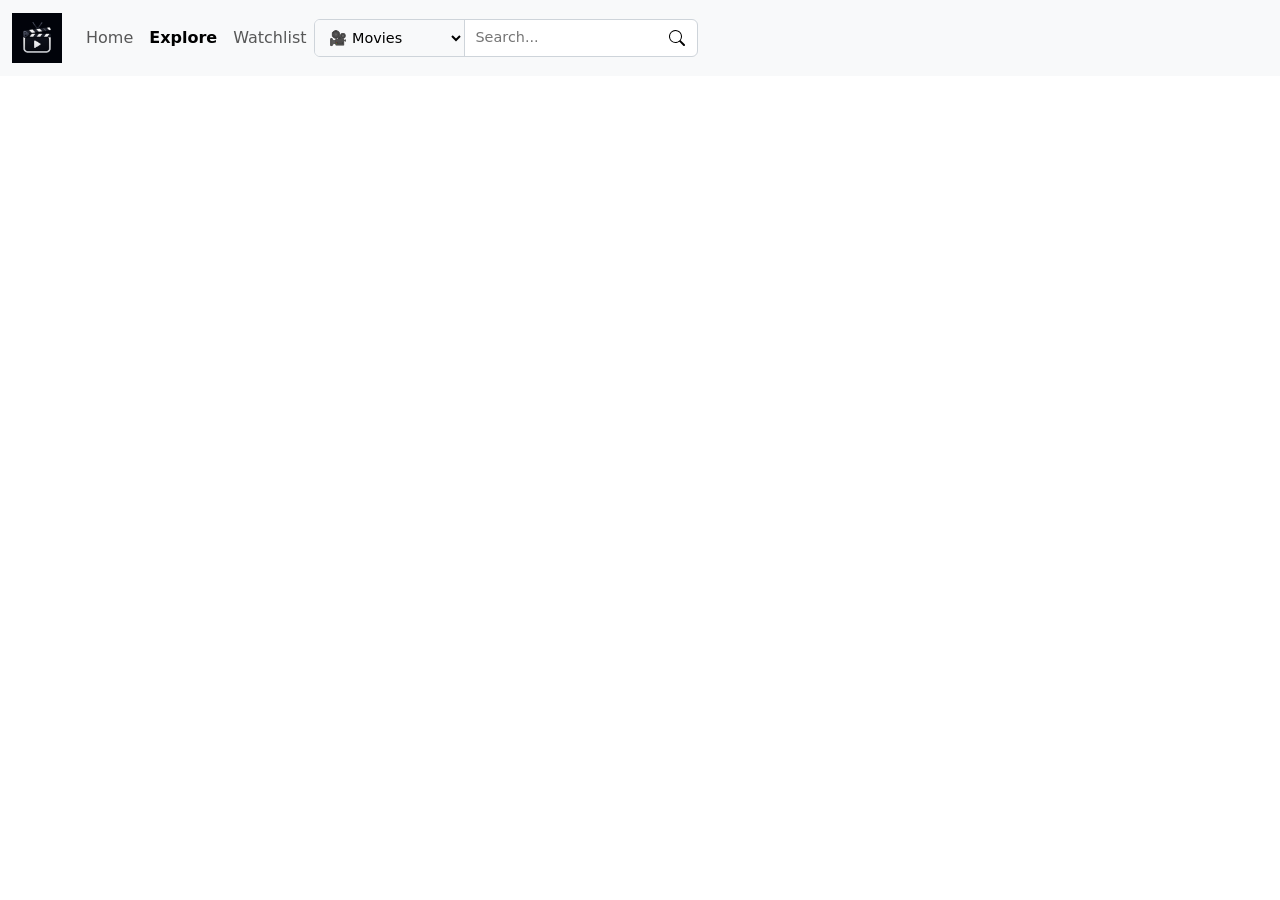
==== frontend/browse.html @ a3434343 "Dodanie autentykacji i autoryzacji za pomoca cookies oraz poprawa designu" ====
<!DOCTYPE html>
<html lang="en">
<head>
    <meta charset="UTF-8">
    <meta name="viewport" content="width=device-width, initial-scale=1.0" />
    <title>Watchlist</title>
    <link
      href="https://cdn.jsdelivr.net/npm/bootstrap@5.3.0/dist/css/bootstrap.min.css"
      rel="stylesheet"
    />
    <link href="browsestyle.css" rel="stylesheet">
</head>
<body>
    <nav class="navbar navbar-expand-lg bg-body-tertiary">
      <div class="container-fluid">
        <a class="navbar-brand" href="#">
          <img src="mvslogo.png" alt="" width="50" height="auto" />
        </a>
        <button
          class="navbar-toggler"
          type="button"
          data-bs-toggle="collapse"
          data-bs-target="#navbarNav"
          aria-controls="navbarNav"
          aria-expanded="false"
          aria-label="Toggle navigation"
        >
          <span class="navbar-toggler-icon"></span>
        </button>
        <div class="collapse navbar-collapse" id="navbarNav">
          <ul class="navbar-nav">
            <li class="nav-item">
              <a class="nav-link " aria-current="page" href="menu.html">Home</a>
            </li>
            <li class="nav-item">
              <a class="nav-link active" style="font-weight: bold" href="browse.html">Explore</a>
            </li>
            <li class="nav-item">
              <a class="nav-link" href="#">Watchlist</a>
            </li>
          </ul>
          <form id="navSearchForm" class="d-flex" role="search">
            <div class="custom-search-group">
              <select
                class="custom-select"
                id="navMediaType"
                style="max-width: 150px"
              >
                <option value="movie" selected>🎥 Movies</option>
                <option value="tv">📺 TV Series</option>
              </select>
              <div class="search-input-wrapper">
              <input
                class="custom-input"
                id="navSearchInput"
                type="search"
                placeholder="Search..."
                aria-label="Search"
              />
                
              <button class="custom-btn" type="submit" id="navSearchBtn">
          <svg xmlns="http://www.w3.org/2000/svg" width="16" height="16" fill="currentColor" viewBox="0 0 16 16">
            <path d="M11.742 10.344a6.5 6.5 0 1 0-1.397 1.398h-.001c.03.04.062.078.098.115l3.85 3.85a1 1 0 0 0 1.415-1.414l-3.85-3.85a1.007 1.007 0 0 0-.115-.1zM12 6.5a5.5 5.5 0 1 1-11 0 5.5 5.5 0 0 1 11 0z"/>
          </svg>
              </button>
              </div>
            </div>
          </form>
        </div>
      </div>
    </nav>

    <div id="results" class="container mt-4"></div>
    
    <div class="modal" id="detailsModal" tabindex="-1">
      <div class="modal-dialog modal-lg modal-dialog-centered">
        <div class="modal-content" id="modalContent"></div>
      </div>


    </div>



    <template id="movieCardTemplate">
      <div
        class="card mb-4 shadow-sm mx-auto overflow-hidden"
        style="max-width: 750px; border-radius: 15px; cursor: pointer"
      >
        <div class="row g-0 h-100 card-row">
          <div class="col-3">
            <img
              class="img-fluid h-100 object-fit-cover movie-poster"
              alt="thumbnail"
              style="min-height: 180px"
            />
          </div>

          <div class="col-9 d-flex flex-column justify-content-between p-3">
            <div>
              <h2 class="h4 mb-2 fw-bold movie-title">Tytuł</h2>

              <div class="d-flex align-items-center gap-3 mb-3">
                <h3 class="h6 text-muted m-0 movie-date">Data</h3>

                <span class="badge movie-badge">Typ</span>
              </div>
            </div>

            <div class="d-flex justify-content-between align-items-center mt-2">
              <div class="d-flex align-items-center gap-2">
                <img
                  src="https://t3.ftcdn.net/jpg/01/21/64/88/360_F_121648819_ZQ0tZ6tjLzxim1SG7CQ86raBw4sglCzB.jpg"
                  style="width: 30px; height: 30px; object-fit: contain"
                  alt="rating"
                />

                <p class="m-0 fw-bold fs-5 movie-rating">0.0</p>
              </div>

              <button
                class="btn btn-primary d-flex align-items-center justify-content-center fw-bold fs-4 watchlist-btn"
                style="width: 45px; height: 45px; border-radius: 10px"
              >
                +
              </button>
            </div>
          </div>
        </div>
      </div>
    </template>

    <template id="modalContentTemplate">
      <div class="modal-header">
        <h5 class="modal-title fw-bold modal-movie-title">Tytuł</h5>
        <button type="button" class="btn-close" data-bs-dismiss="modal" aria-label="close"></button>
      </div>
      <div class="modal-body">
        <div class="row g-4">
            <div class="col-md-4">
                <img src="" class="img-fluid rounded shadow modal-movie-poster" alt="Poster">
            </div>
            <div class="col-md-8 d-flex-column justify-content-between">
              <div>
                <div class="d-flex align-items-center gap-3 mb-3">
                    <span class="badge bg-warning text-dark fs-6 modal-movie-rating">
                            ⭐ 0.0
                        </span>
                    </span>
                    <span class="text-muted fw-semibold modal-movie-date">
                        📅 Release Date
                    </span>
                    <span class="text-muted fw-semibold modal-movie-genre">Genre

                    </span>
                </div>
                   <h6 class="fw-bold">Description: </h6>
                    <p class="text-secondary modal-movie-overview" style="line-height: 1.6;">
                        Description....
                    </p>
            </div>
          <div class="mt-3">
            <button class= "btn btn-warning text-dark modal-movie-btn">Add to watchlist</button>
          </div>
          </div>
        </div>
      </div>
    </template>
    <script src="https://cdn.jsdelivr.net/npm/bootstrap@5.3.0/dist/js/bootstrap.bundle.min.js"></script>
    <script src="browse.js"></script>
</body>
</html>
---- frontend/browsestyle.css ----
.custom-search-group{
  display: flex;
  align-items: center;
  border: 1px solid #ced4da;
  border-radius: 6px;
  overflow: hidden;
  background-color: #fff;
  height: 38px;
}
.custom-select{
  border: none;
  border-right: 1px solid #ced4da;
  background-color: #f8f9fa;
  height: 100%;
  padding: 0 28px 0 10px;
  font-size: 0.9rem;
  font-weight: 500;
  cursor: pointer;
  outline: none;
}
.search-input-wrapper{
  display: flex;
  align-items: center;
  flex-grow: 1;
  height: 100%;
  padding-right: 8px;
}
.custom-input{
  border: none;
  outline: none;
  padding: 0 10px;
  font-size: 0.9rem;
  background: transparent;
}
.custom-btn{
  border: none;
  background: transparent;
  align-items: center;
  justify-content: center;
  display: flex;
  padding: 0 4px;
  cursor: pointer;
  
}
.custom-btn:hover {
  color: #0d6efd;
}
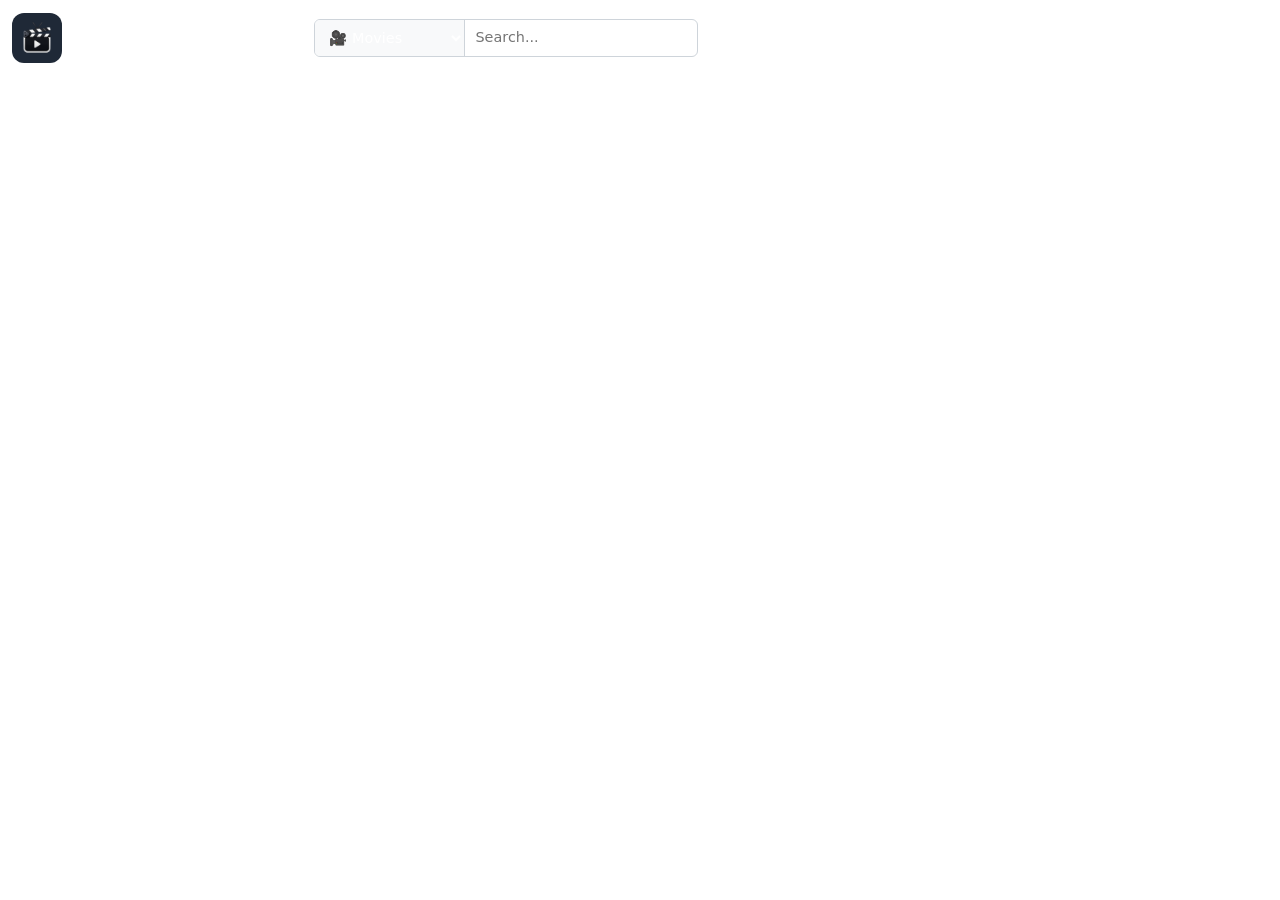
==== commit cf576c30: "Sign up page and pop up message" ====
--- a/frontend/browse.html
+++ b/frontend/browse.html
@@ -11,10 +11,10 @@
     <link href="browsestyle.css" rel="stylesheet">
 </head>
 <body>
-    <nav class="navbar navbar-expand-lg bg-body-tertiary">
+    <nav class="navbar navbar-expand-lg custom-nav" data-bs-theme="dark" >
       <div class="container-fluid">
         <a class="navbar-brand" href="#">
-          <img src="mvslogo.png" alt="" width="50" height="auto" />
+          <img src="images/mvslogo_nobg.png" alt="" width="50" height="50" style="background-color: #1F2937;border-radius: 12px ;" />
         </a>
         <button
           class="navbar-toggler"
@@ -36,7 +36,7 @@
               <a class="nav-link active" style="font-weight: bold" href="browse.html">Explore</a>
             </li>
             <li class="nav-item">
-              <a class="nav-link" href="#">Watchlist</a>
+              <a class="nav-link" href="watchlist.html">Watchlist</a>
             </li>
           </ul>
           <form id="navSearchForm" class="d-flex" role="search">
@@ -166,7 +166,7 @@
         </div>
       </div>
     </template>
-    <script src="https://cdn.jsdelivr.net/npm/bootstrap@5.3.0/dist/js/bootstrap.bundle.min.js"></script>
+    <script src="https://cdn.jsdelivr.net/npm/bootstrap@5.3.7/dist/js/bootstrap.bundle.min.js"></script>
     <script src="browse.js"></script>
 </body>
 </html>
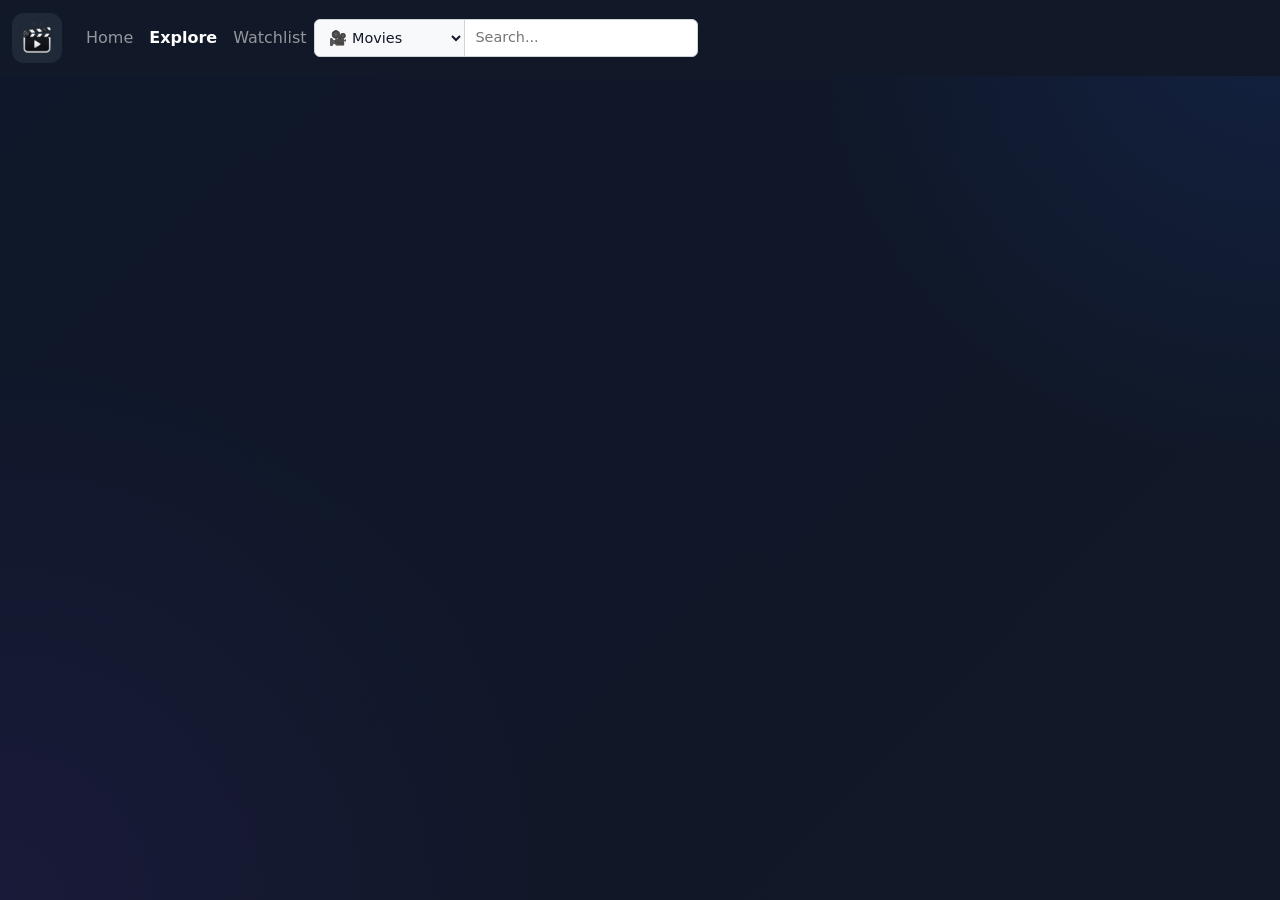
==== commit 5e2cb2d4: "Naprawione wybieranie statusu filmu z watchlisty oraz dodawanie filmu do ulubionych" ====
--- a/frontend/browse.html
+++ b/frontend/browse.html
@@ -13,7 +13,7 @@
 <body>
     <nav class="navbar navbar-expand-lg custom-nav" data-bs-theme="dark" >
       <div class="container-fluid">
-        <a class="navbar-brand" href="#">
+        <a class="navbar-brand" href="menu.html">
           <img src="images/mvslogo_nobg.png" alt="" width="50" height="50" style="background-color: #1F2937;border-radius: 12px ;" />
         </a>
         <button
--- a/frontend/browsestyle.css
+++ b/frontend/browsestyle.css
@@ -8,6 +8,7 @@
   height: 38px;
 }
 .custom-select{
+  color: #111827;
   border: none;
   border-right: 1px solid #ced4da;
   background-color: #f8f9fa;
@@ -26,6 +27,7 @@
   padding-right: 8px;
 }
 .custom-input{
+  color:black;
   border: none;
   outline: none;
   padding: 0 10px;
@@ -44,4 +46,17 @@
 }
 .custom-btn:hover {
   color: #0d6efd;
+}
+.custom-nav{
+  background-color: #111827;
+}
+body{
+    min-height:100vh;
+
+    background:
+        radial-gradient(circle at top right,#2563eb20 0%,transparent 30%),
+        radial-gradient(circle at bottom left,#7c3aed15 0%,transparent 35%),
+        linear-gradient(135deg,#0f172a,#111827);
+
+    background-attachment:fixed;
 }
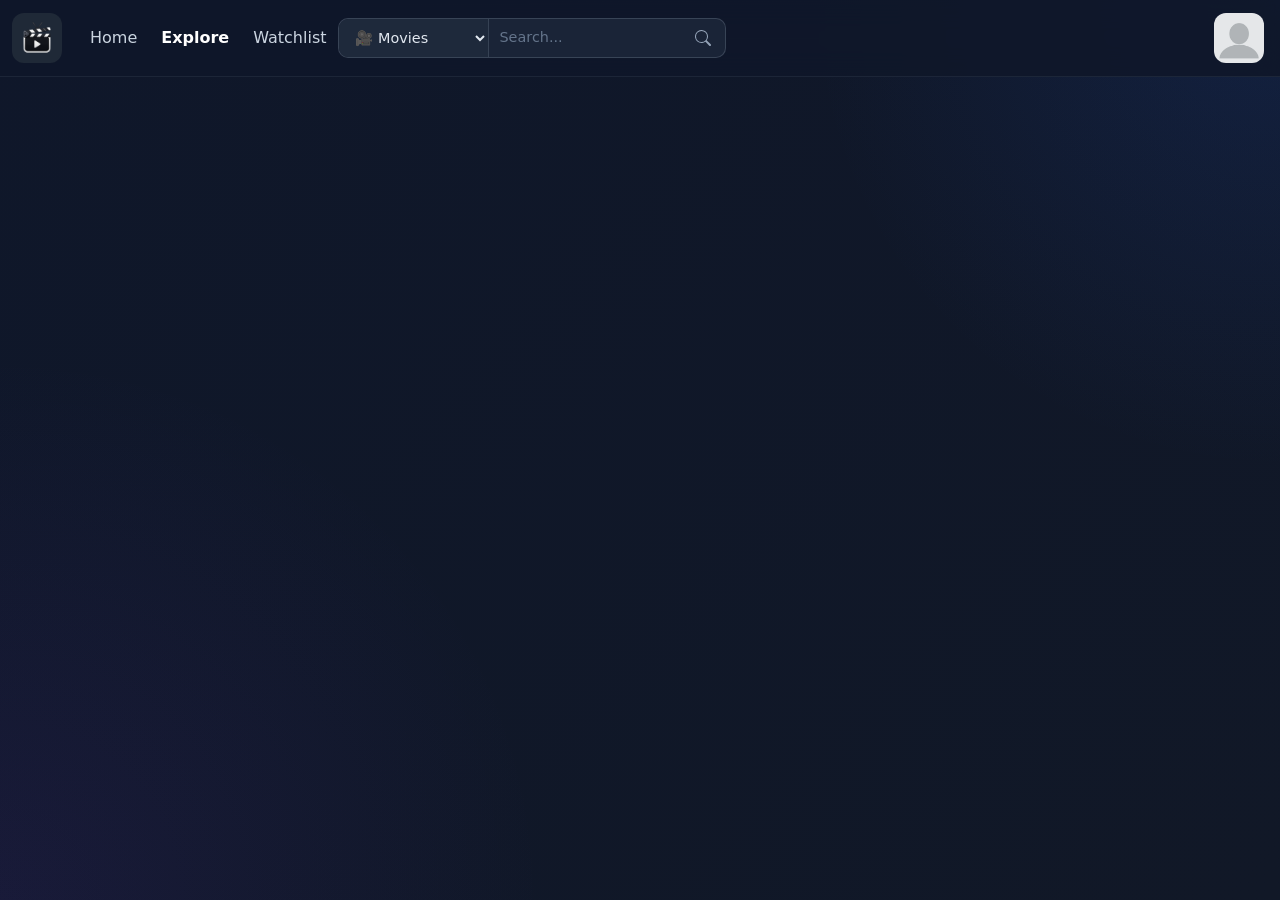
==== commit 2e3097bc: "Sign in and log out links update whether user is logged in and message on watchlist category when us" ====
--- a/frontend/browse.html
+++ b/frontend/browse.html
@@ -66,6 +66,10 @@
               </div>
             </div>
           </form>
+          <div class="ms-auto d-flex align-items-center gap-3">
+          <a class="nav-link register-text" id="authLink" href="index.html"></a>
+          <a class="nav-link profile-picture" href="#"><img class="profilepic" src="images/profile_img.png"  alt="profile"></a>
+            </div>
         </div>
       </div>
     </nav>
--- a/frontend/browsestyle.css
+++ b/frontend/browsestyle.css
@@ -1,54 +1,162 @@
-.custom-search-group{
-  display: flex;
-  align-items: center;
-  border: 1px solid #ced4da;
-  border-radius: 6px;
-  overflow: hidden;
-  background-color: #fff;
-  height: 38px;
+/* 
+   NAVBAR
+ */
+
+.custom-nav {
+    background: rgba(15, 23, 42, 0.88);
+
+    border-bottom: 1px solid rgba(148, 163, 184, 0.10);
+
+    backdrop-filter: blur(14px);
+
+    position: sticky;
+    top: 0;
+
+    z-index: 1000;
 }
-.custom-select{
-  color: #111827;
-  border: none;
-  border-right: 1px solid #ced4da;
-  background-color: #f8f9fa;
-  height: 100%;
-  padding: 0 28px 0 10px;
-  font-size: 0.9rem;
-  font-weight: 500;
-  cursor: pointer;
-  outline: none;
+
+.navbar-brand img {
+    transition: 0.2s;
 }
-.search-input-wrapper{
-  display: flex;
-  align-items: center;
-  flex-grow: 1;
-  height: 100%;
-  padding-right: 8px;
+
+.navbar-brand img:hover {
+    transform: scale(1.05);
 }
-.custom-input{
-  color:black;
-  border: none;
-  outline: none;
-  padding: 0 10px;
-  font-size: 0.9rem;
-  background: transparent;
+
+.nav-link {
+    color: #cbd5e1 !important;
+
+    font-weight: 500;
+
+    margin: 0 4px;
+
+    transition: 0.2s;
 }
-.custom-btn{
-  border: none;
-  background: transparent;
-  align-items: center;
-  justify-content: center;
-  display: flex;
-  padding: 0 4px;
-  cursor: pointer;
-  
+
+.nav-link:hover {
+    color: #ffffff !important;
 }
+
+.nav-link.active {
+    color: #ffffff !important;
+}
+.profilepic{
+  border-radius: 12px;
+  width: 50px;
+  height: 50px;
+}
+.profile-picture.hidden{
+    display: none;
+}
+.register-text{
+  color: white;
+  font-size: larger;
+  font-weight: bold;
+  font-family:'Segoe UI',sans-serif;
+}
+.register-text:hover{
+  color: rgba(176, 172, 172, 0.712);
+}
+/* 
+   NAV SEARCH
+*/
+
+.custom-search-group {
+    display: flex;
+    align-items: center;
+
+    height: 40px;
+
+    border: 1px solid rgba(148, 163, 184, 0.25);
+
+    border-radius: 10px;
+
+    overflow: hidden;
+
+    background: rgba(30, 41, 59, 0.8);
+
+    transition: 0.2s;
+}
+
+.custom-search-group:focus-within {
+    border-color: #3b82f6;
+
+    box-shadow:
+        0 0 0 3px rgba(59, 130, 246, 0.12);
+}
+
+.custom-select {
+    color: #e2e8f0;
+
+    border: none;
+
+    border-right: 1px solid rgba(148, 163, 184, 0.2);
+
+    background: #1e293b;
+
+    height: 100%;
+
+    padding: 0 28px 0 12px;
+
+    font-size: 0.9rem;
+
+    cursor: pointer;
+
+    outline: none;
+}
+
+.search-input-wrapper {
+    display: flex;
+    align-items: center;
+
+    flex-grow: 1;
+
+    height: 100%;
+
+    padding-right: 8px;
+}
+
+.custom-input {
+    width: 100%;
+
+    color: #f8fafc;
+
+    border: none;
+
+    outline: none;
+
+    padding: 0 10px;
+
+    font-size: 0.9rem;
+
+    background: transparent;
+}
+
+.custom-input::placeholder {
+    color: #64748b;
+}
+
+.custom-btn {
+    border: none;
+
+    background: transparent;
+
+    color: #94a3b8;
+
+    display: flex;
+
+    align-items: center;
+    justify-content: center;
+
+    padding: 0 6px;
+
+    cursor: pointer;
+
+    transition: 0.2s;
+}
+
 .custom-btn:hover {
-  color: #0d6efd;
-}
-.custom-nav{
-  background-color: #111827;
+    color: #60a5fa;
 }
 body{
     min-height:100vh;
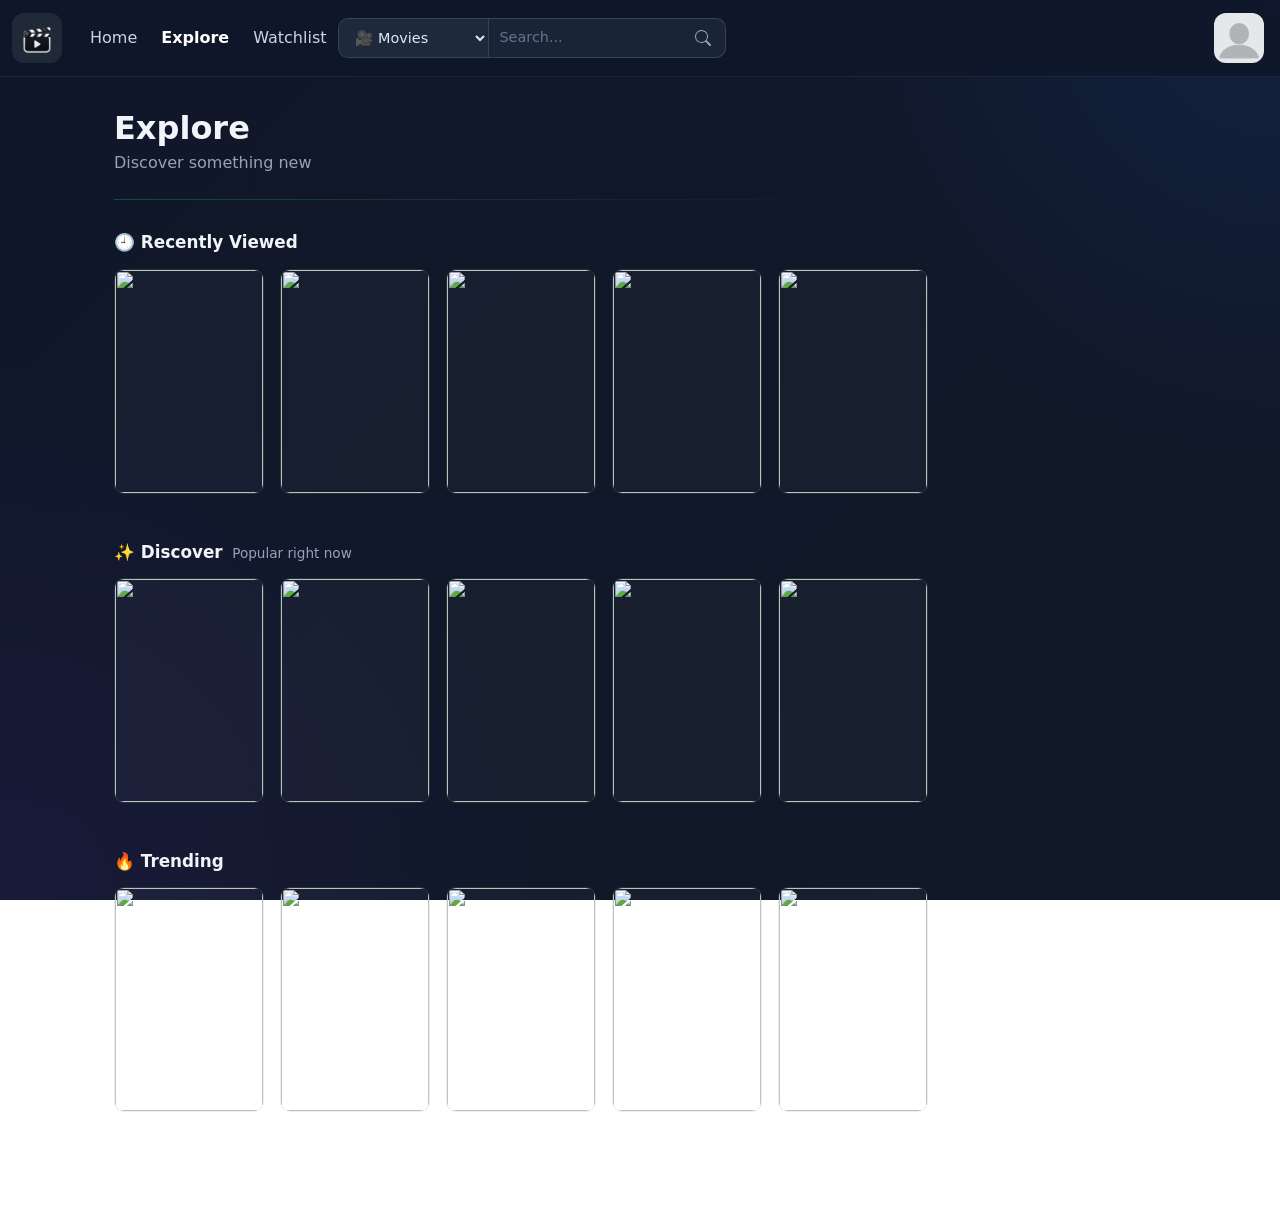
==== commit 825f80b7: "Added explore page design,placeholders for recently viewed, setting watchlist button status accordin" ====
--- a/frontend/browse.html
+++ b/frontend/browse.html
@@ -73,7 +73,47 @@
         </div>
       </div>
     </nav>
-
+    <div class="browse-page" id="browse-page">
+
+  <div class="browse-header">
+    <h2>Explore</h2>
+    <p>Discover something new</p>
+  </div>
+
+  <section class="poster-section">
+    <h3>🕘 Recently Viewed</h3>
+    <div class="poster-row">
+      <div class="poster-card"><img src="..." alt=""></div>
+      <div class="poster-card"><img src="..." alt=""></div>
+      <div class="poster-card"><img src="..." alt=""></div>
+      <div class="poster-card"><img src="..." alt=""></div>
+      <div class="poster-card"><img src="..." alt=""></div>
+    </div>
+  </section>
+
+  <section class="poster-section">
+    <h3>✨ Discover <span class="section-sub">Popular right now</span></h3>
+    <div class="poster-row">
+      <div class="poster-card"><img src="..." alt=""></div>
+      <div class="poster-card"><img src="..." alt=""></div>
+      <div class="poster-card"><img src="..." alt=""></div>
+      <div class="poster-card"><img src="..." alt=""></div>
+      <div class="poster-card"><img src="..." alt=""></div>
+    </div>
+  </section>
+
+  <section class="poster-section">
+    <h3>🔥 Trending</h3>
+    <div class="poster-row">
+      <div class="poster-card"><img src="..." alt=""></div>
+      <div class="poster-card"><img src="..." alt=""></div>
+      <div class="poster-card"><img src="..." alt=""></div>
+      <div class="poster-card"><img src="..." alt=""></div>
+      <div class="poster-card"><img src="..." alt=""></div>
+    </div>
+  </section>
+
+</div>
     <div id="results" class="container mt-4"></div>
     
     <div class="modal" id="detailsModal" tabindex="-1">
--- a/frontend/browsestyle.css
+++ b/frontend/browsestyle.css
@@ -48,15 +48,7 @@
 .profile-picture.hidden{
     display: none;
 }
-.register-text{
-  color: white;
-  font-size: larger;
-  font-weight: bold;
-  font-family:'Segoe UI',sans-serif;
-}
-.register-text:hover{
-  color: rgba(176, 172, 172, 0.712);
-}
+
 /* 
    NAV SEARCH
 */
@@ -167,4 +159,91 @@
         linear-gradient(135deg,#0f172a,#111827);
 
     background-attachment:fixed;
+}
+
+/*
+    BODY WHEN NOT DISPLAYING RESULTS
+*/
+.browse-page {
+  max-width: 1100px;
+  margin: 0 auto;
+  padding: 2rem 1.5rem 4rem;
+  color: #f1f5f9;
+}
+
+.browse-header h2 {
+  font-weight: 700;
+  margin-bottom: 0.25rem;
+}
+
+.browse-header p {
+  color: #94a3b8;
+  margin-bottom: 1.5rem;
+}
+
+.browse-header::after {
+  content: "";
+  display: block;
+  height: 1px;
+  margin: 1.5rem 0 2rem;
+  background: linear-gradient(90deg, rgba(34,197,94,.3), transparent 70%);
+}
+
+.poster-section {
+  margin-bottom: 2.5rem;
+}
+
+.poster-section h3 {
+  font-size: 1.05rem;
+  font-weight: 600;
+  margin-bottom: 1rem;
+  display: flex;
+  align-items: baseline;
+  gap: 0.6rem;
+}
+
+.section-sub {
+  font-size: 0.85rem;
+  font-weight: 400;
+  color: #94a3b8;
+}
+
+.poster-row {
+  display: flex;
+  gap: 1rem;
+  overflow-x: auto;
+  padding-bottom: 0.5rem;
+  scroll-snap-type: x mandatory;
+}
+
+.poster-row::-webkit-scrollbar {
+  height: 6px;
+}
+.poster-row::-webkit-scrollbar-thumb {
+  background: rgba(34, 197, 94, 0.3);
+  border-radius: 3px;
+}
+
+.poster-card {
+  flex: 0 0 auto;
+  width: 150px;
+  aspect-ratio: 2 / 3;
+  border-radius: 10px;
+  overflow: hidden;
+  background: rgba(255, 255, 255, 0.03);
+  border: 1px solid rgba(34, 197, 94, 0.15);
+  scroll-snap-align: start;
+  transition: transform 0.15s ease, border-color 0.15s ease;
+}
+
+.poster-card:hover {
+  transform: translateY(-4px);
+  border-color: rgba(34, 197, 94, 0.5);
+}
+
+.poster-card img {
+  width: 100%;
+  height: 100%;
+  object-fit: cover;
+  display: block;
 }
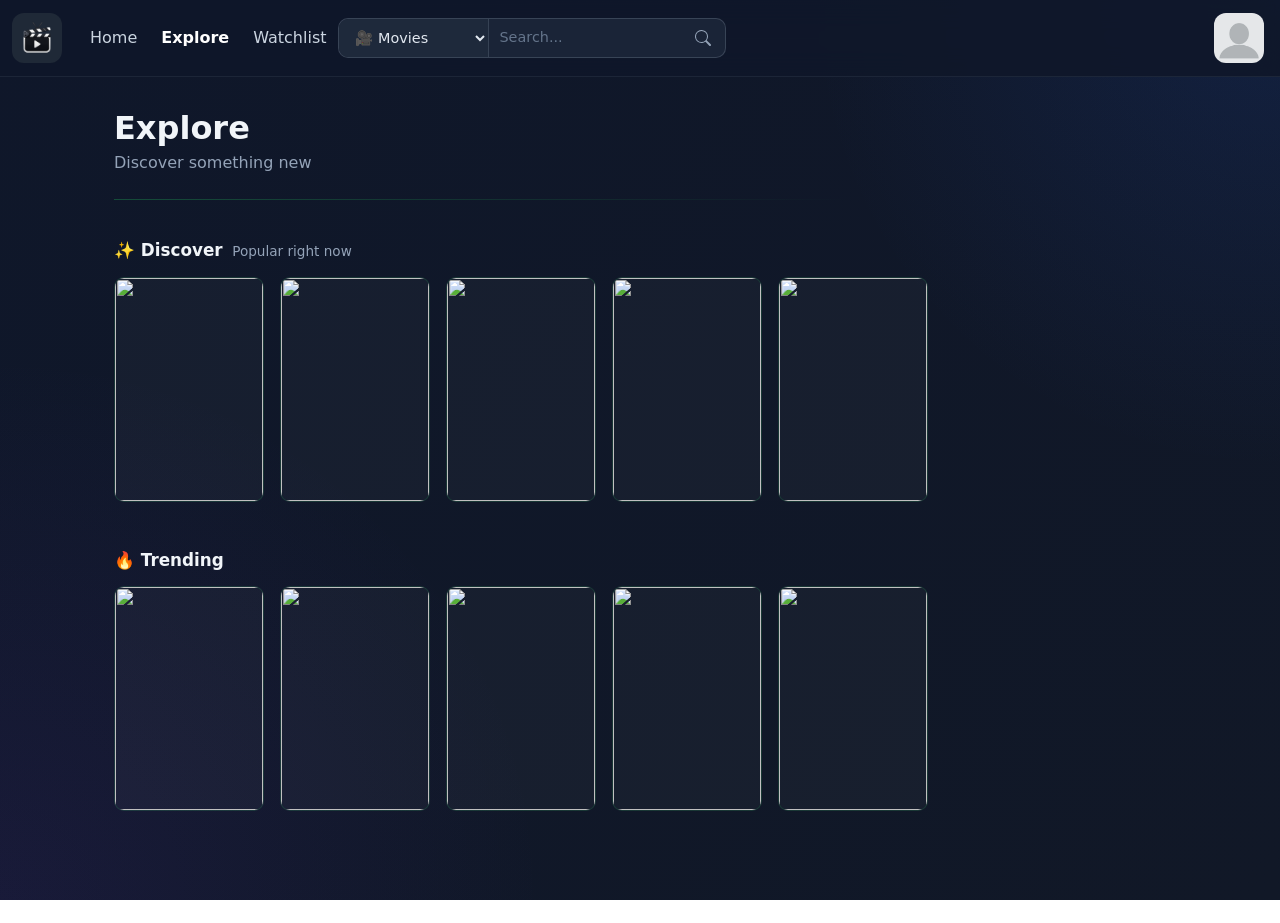
==== commit 86f66517: "feat: favourite button status and update" ====
--- a/frontend/browse.html
+++ b/frontend/browse.html
@@ -81,14 +81,7 @@
   </div>
 
   <section class="poster-section">
-    <h3>🕘 Recently Viewed</h3>
-    <div class="poster-row">
-      <div class="poster-card"><img src="..." alt=""></div>
-      <div class="poster-card"><img src="..." alt=""></div>
-      <div class="poster-card"><img src="..." alt=""></div>
-      <div class="poster-card"><img src="..." alt=""></div>
-      <div class="poster-card"><img src="..." alt=""></div>
-    </div>
+    
   </section>
 
   <section class="poster-section">
@@ -195,7 +188,6 @@
                         📅 Release Date
                     </span>
                     <span class="text-muted fw-semibold modal-movie-genre">Genre
-
                     </span>
                 </div>
                    <h6 class="fw-bold">Description: </h6>
@@ -210,6 +202,18 @@
         </div>
       </div>
     </template>
+
+    <template id="poster-items-row">
+      <h3>🕘 Recently Viewed</h3>
+    <div class="poster-row">
+      <div class="poster-card"><img src="..." alt=""></div>
+      <div class="poster-card"><img src="..." alt=""></div>
+      <div class="poster-card"><img src="..." alt=""></div>
+      <div class="poster-card"><img src="..." alt=""></div>
+      <div class="poster-card"><img src="..." alt=""></div>
+    </div>
+    </template>
+
     <script src="https://cdn.jsdelivr.net/npm/bootstrap@5.3.7/dist/js/bootstrap.bundle.min.js"></script>
     <script src="browse.js"></script>
 </body>
